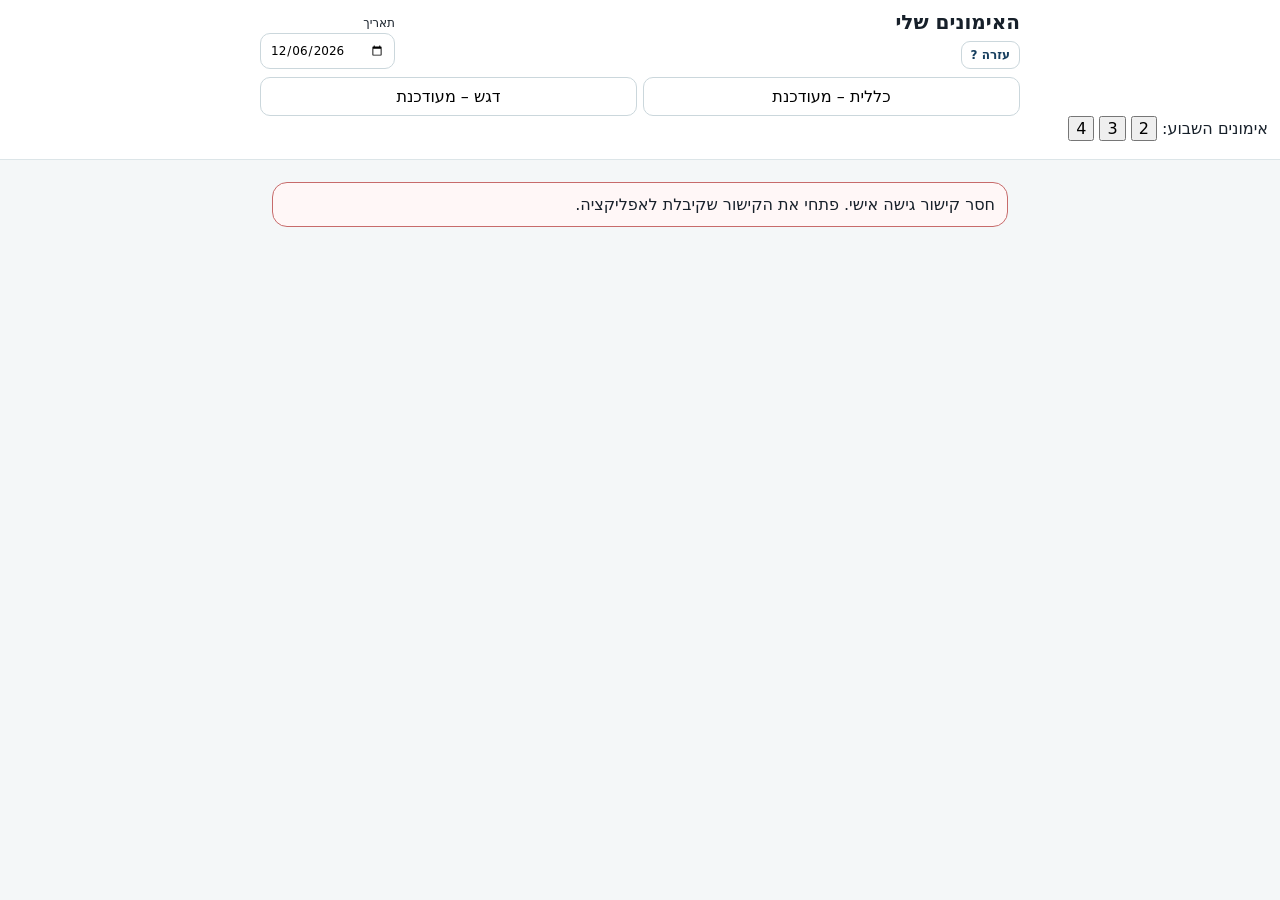
==== index.html @ ee1e2103 "Add weekly mode controls and past-week review modal" ====
<!doctype html>
<html lang="he" dir="rtl">
<head>
<meta charset="utf-8">
<meta name="viewport" content="width=device-width,initial-scale=1,viewport-fit=cover">
<meta name="theme-color" content="#173f5f">
<meta name="referrer" content="no-referrer">
<meta name="application-name" content="האימונים שלי">
<meta name="mobile-web-app-capable" content="yes">
<meta name="apple-mobile-web-app-capable" content="yes">
<meta name="apple-mobile-web-app-status-bar-style" content="default">
<meta name="apple-mobile-web-app-title" content="האימונים שלי">
<title>האימונים שלי</title>
<link rel="manifest" href="./manifest.webmanifest">
<link rel="icon" href="./icon.svg" type="image/svg+xml">
<link rel="apple-touch-icon" href="./icon.svg">
<link rel="stylesheet" href="./styles.css?v=20261023-week1">
</head>
<body>
<header class="top">
  <div class="topline">
    <div>
      <h1>האימונים שלי</h1>
      <div id="who" class="muted"></div>
      <div class="header-actions">
        <button id="helpBtn" class="small utility" type="button">עזרה ?</button>
        <button id="installBtn" class="small utility hidden" type="button">התקנה בנייד</button>
      </div>
    </div>
    <label class="datebox">תאריך<input id="date" type="date"></label>
  </div>
  <div class="programs">
    <button data-program="general_v2">כללית – מעודכנת</button>
    <button data-program="emphasis_v2">דגש – מעודכנת</button>
  </div>
  <div class="week-mode" aria-label="מספר אימונים השבוע">
    <span>אימונים השבוע:</span>
    <button type="button" data-week-mode="2">2</button>
    <button type="button" data-week-mode="3">3</button>
    <button type="button" data-week-mode="4">4</button>
  </div>
  <div id="tabs" class="tabs"></div>
</header>

<main>
  <div id="notice" class="notice">טוענת…</div>
  <section id="weeklySummary" class="weekly-summary hidden" aria-live="polite"></section>
  <div id="draftRecovery" class="draft-recovery hidden" aria-live="polite"></div>
  <div id="list"></div>
  <section id="finish" class="finish hidden">
    <h2>סיום האימון</h2>
    <label>משך האימון בדקות <span class="optional">(אופציונלי)</span><input id="duration" inputmode="numeric" placeholder="למשל 55"></label>
    <label>הערה כללית <span class="optional">(אופציונלי)</span><textarea id="sessionNotes" placeholder="איך הרגיש האימון?"></textarea></label>
    <div id="ownerTools" class="owner hidden"><button id="guestBtn" class="secondary">יצירת קישור למשתמשת נוספת</button></div>
  </section>
</main>

<div id="savebar" class="savebar hidden"><button id="saveBtn" class="primary">שמירת האימון</button><div id="status"></div></div>

<div id="introModal" class="modal hidden" role="dialog" aria-modal="true" aria-labelledby="introTitle">
  <div class="modal-card intro-card">
    <h2 id="introTitle">ברוכה הבאה</h2>
    <p>האפליקציה ותוכניות האימון נבנו במקור עבור אישה בריאה עם ניסיון קודם באימוני כוח, שמתאמנת בערך 3–4 פעמים בשבוע. המטרה המרכזית: כוח, בריאות ותפקוד לטווח ארוך, תוך שמירה ופיתוח של מסת שריר.</p>
    <p>התוכניות מבוססות על עקרונות מחקריים עדכניים של אימוני התנגדות: עבודה על כל קבוצות השרירים, נפח ותדירות סבירים לאורך השבוע, התקדמות הדרגתית, עבודה בדרך כלל קרוב לכשל אך לא עד כשל, והעדפה לתרגילים פשוטים ויציבים.</p>
    <p><strong>האפליקציה נבנתה על ידי נגה ליבי כהן בעזרת GPT</strong>, כחלק מפרויקט אישי לתכנון ולתיעוד אימוני כוח.</p>
    <div class="disclaimer">התוכניות אינן המלצה מקצועית אישית ואינן תחליף לייעוץ מקצועי מוסמך, פיזיותרפי או רפואי. יש להתאים את האימון למצב הבריאותי, לניסיון וליכולת האישית, ולהפסיק תרגיל שגורם לכאב.</div>
    <div class="modal-actions">
      <button id="introInstallBtn" class="secondary" type="button">איך להתקין?</button>
      <button id="introHelpBtn" class="secondary" type="button">הסבר מלא</button>
      <button id="introCloseBtn" class="primary" type="button">הבנתי</button>
    </div>
  </div>
</div>

<div id="helpModal" class="modal hidden" role="dialog" aria-modal="true" aria-labelledby="helpTitle">
  <div class="modal-card help-card">
    <div class="modal-head">
      <h2 id="helpTitle">איך להשתמש באפליקציה?</h2>
      <button id="helpCloseBtn" class="small close-btn" type="button" aria-label="סגירה">✕</button>
    </div>

    <section>
      <h3>מה מטרת האפליקציה?</h3>
      <p>האפליקציה היא יומן אימוני כוח: היא מציגה תוכנית אימון, מאפשרת לתעד מה בוצע, ומציגה את הביצוע הקודם כדי לעזור בהתקדמות הדרגתית.</p>
      <p>היא תוכננה במקור עבור אישה בוגרת, בריאה, עם ניסיון קודם באימוני כוח, שמתאמנת כ־3–4 פעמים בשבוע ומבקשת לשפר כוח, בריאות ותפקוד לטווח ארוך ולשמור או לפתח מסת שריר.</p>
      <p>התוכניות נבנו לפי עקרונות מחקריים עדכניים: כיסוי של כל קבוצות השרירים, פיזור נפח האימון לאורך השבוע, רוב הסטים קרוב לכשל אך לא בהכרח עד כשל, התקדמות הדרגתית, ותרגילים פשוטים ויציבים. סופרסטים משמשים בעיקר כדי לקצר את האימון בלי לפגוע ככל האפשר באיכות הביצוע.</p>
    </section>

    <section>
      <h3>איזו תוכנית לבחור?</h3>
      <p><strong>כללית – מעודכנת:</strong> תוכנית פול־בודי מאוזנת שמטרתה כוח, בריאות וכיסוי של כל קבוצות השרירים.</p>
      <p><strong>דגש – מעודכנת:</strong> אותה תשתית מלאה לכל הגוף, ובסוף האימון תוספת מכוונת ל<strong>טרייספס, בטן/ליבה והתקדמות במתח או במשיכה אנכית</strong>. הדגש קבוע מראש — זו אינה אפשרות לבחור דגש אחר.</p>
      <p>אפשר לבחור בראש המסך אם השבוע כולל <strong>2, 3 או 4 אימונים</strong>. במצב 3 מוצגים A, B ו־C; במצב 4 נוסף D האופציונלי; ובמצב 2 מוצגים 2A ו־2B — שני אימוני Full Body שנבנו במיוחד לשבוע מקוצר.</p>
      <p>הסימון <strong>“אם נשאר זמן”</strong> מציין תרגיל שהוא תוספת ולא חלק מבסיס האימון.</p>
    </section>

    <section>
      <h3>מה למלא בכל תרגיל?</h3>
      <p><strong>משקל / סיוע:</strong> המשקל שבו עבדת, או מידת הסיוע בתרגיל כמו מתח.</p>
      <p><strong>חזרות / זמן:</strong> מה שבוצע בפועל בכל סט.</p>
      <p><strong>RIR:</strong> כמה חזרות טובות לדעתך עוד היית יכולה לבצע לפני כשל. לדוגמה: RIR 2 = הרגשת שהיית יכולה לעשות בערך עוד שתי חזרות. ברוב הסטים היעד הוא בערך 1–3 חזרות “במיכל”.</p>
      <p><strong>הערה:</strong> כל דבר שתרצי לזכור לפעם הבאה.</p>
      <p><strong>✓:</strong> מסמן שהתרגיל בוצע ומאפיר את הכרטיס. אפשר לסמן ✓ גם בלי למלא את שאר הנתונים.</p>
      <p><strong>“בפעם הקודמת”:</strong> מציג את הביצוע הקודם בתרגיל כדי לעזור לבחור עומס או יעד מתאים.</p>
      <p><strong>“כמו הסט הקודם”:</strong> מעתיק לסט הנוכחי את המשקל/הסיוע, מספר החזרות או הזמן ו־RIR מהסט שמעליו; אחר כך אפשר לשנות רק את מה שהשתנה.</p>
    </section>

    <section>
      <h3>שמירה</h3>
      <p>הנתונים שאת מקלידה נשמרים אוטומטית כטיוטה במכשיר, כדי שלא יאבדו אם הדף נטען מחדש או נסגר. בסיום לחצי <strong>“שמירת האימון”</strong> כדי לשמור את האימון בהיסטוריה.</p>
      <p>הקישור שקיבלת הוא קישור אישי לאפליקציה שלך. כדאי לשמור אותו ולא להעביר אותו לאחרות.</p>
    </section>

    <section id="helpInstall">
      <h3>התקנה באנדרואיד</h3>
      <p>מומלץ לפתוח את הקישור ב־Chrome. אם מופיע באפליקציה כפתור <strong>“התקנה בנייד”</strong>, לחצי עליו ואשרי את ההתקנה.</p>
      <p>אם הכפתור אינו מופיע: פתחי ב־Chrome את תפריט ⋮ ובחרי <strong>Install app</strong> או <strong>Add to Home screen</strong> (השם משתנה מעט בין גרסאות). לאחר מכן האפליקציה תופיע במסך הבית כמו אפליקציה רגילה.</p>
    </section>

    <section>
      <h3>חשוב לדעת</h3>
      <div class="disclaimer">האפליקציה נבנתה על ידי נגה ליבי כהן בעזרת GPT לצורך אישי ושיתוף עם חברות. היא אינה שירות מקצועי, רפואי או טיפולי, ותוכניות האימון אינן המלצה מקצועית אישית. מי שיש לה מצב רפואי, כאב, פציעה, מגבלה או חוסר ניסיון באימוני כוח צריכה להתייעץ עם גורם מקצועי מתאים לפני ביצוע התוכנית.</div>
    </section>
  </div>
</div>

<div id="pastWeekModal" class="modal hidden" role="dialog" aria-modal="true" aria-labelledby="pastWeekTitle">
  <div class="modal-card past-week-card">
    <div class="modal-head">
      <h2 id="pastWeekTitle">סקירת השבוע החולף</h2>
      <button id="pastWeekCloseBtn" class="small close-btn" type="button" aria-label="סגירה">✕</button>
    </div>
    <div id="pastWeekContent"></div>
  </div>
</div>

<script src="./access.js?v=20261023-week1" defer></script>
<script src="./pwa.js?v=20261023-week1" defer></script>
<script src="./app.js?v=20261023-week1" defer></script>
</body>
</html>
---- styles.css ----
:root{font-family:system-ui,-apple-system,"Segoe UI",Arial,sans-serif;color:#17202a;background:#f4f7f8;--blue:#173f5f;--line:#dce5e8;--soft:#edf4f7}
*{box-sizing:border-box}body{margin:0;background:#f4f7f8}button,input,textarea{font:inherit}button{cursor:pointer}
.top{position:sticky;top:0;z-index:10;background:#fff;border-bottom:1px solid var(--line);padding:10px 12px}.topline{display:flex;justify-content:space-between;align-items:flex-end;gap:10px;max-width:760px;margin:auto}.top h1{font-size:20px;margin:0}.muted,.optional{color:#6c7f88;font-size:12px}.datebox{font-size:12px}.datebox input{display:block;margin-top:3px}
input,textarea{border:1px solid #cbd7dc;border-radius:10px;background:#fff;padding:9px;width:100%;min-width:0}textarea{min-height:58px;resize:vertical}
.programs,.tabs{max-width:760px;margin:8px auto 0;display:grid;gap:6px}.programs{grid-template-columns:1fr 1fr}.tabs{grid-template-columns:repeat(4,1fr)}.programs button,.tabs button{border:1px solid #cbd7dc;border-radius:10px;background:#fff;padding:9px}.programs button.active,.tabs button.active{background:var(--blue);color:#fff;border-color:var(--blue)}
main{max-width:760px;margin:auto;padding:12px 12px 100px}.notice,.card,.finish{background:#fff;border:1px solid var(--line);border-radius:15px;padding:12px;margin:10px 0}.notice.error{border-color:#c76b6b;background:#fff7f7}.hidden{display:none!important}
.card h3{margin:0;font-size:17px}.head{display:flex;justify-content:space-between;gap:8px}.demo{color:var(--blue);font-weight:700;text-decoration:none;white-space:nowrap}.meta{font-size:12px;color:#536a75;line-height:1.5;margin-top:4px}.previous{background:var(--soft);border-radius:10px;padding:9px;margin:10px 0;font-size:12px;line-height:1.55}.previous strong{display:block;margin-bottom:3px}
.labels,.setrow{display:grid;grid-template-columns:28px 1.05fr .82fr 1.1fr;gap:6px;align-items:center}.labels{font-size:11px;color:#6c7f88;margin-top:8px}.setrow{margin:6px 0}.setrow input{padding:8px 6px}.setnum{font-weight:700;text-align:center}.exercise-note{margin-top:7px}.small{border:1px solid #cbd7dc;background:#fff;border-radius:9px;padding:6px 9px;font-size:12px}
.bonus,.focus-label{font-weight:800;margin:22px 4px 6px}.bonus{color:#825100}.focus-label{color:var(--blue);border-top:1px solid var(--line);padding-top:14px}.finish h2{font-size:17px;margin:0 0 8px}.finish label{display:block;margin-top:10px;font-size:13px}.owner{margin-top:16px;padding-top:12px;border-top:1px solid var(--line)}
.primary,.secondary{border-radius:11px;padding:12px;border:1px solid var(--blue);font-weight:700}.primary{background:var(--blue);color:#fff}.secondary{background:#fff;color:var(--blue)}
.savebar{position:fixed;bottom:0;left:0;right:0;background:rgba(255,255,255,.97);border-top:1px solid var(--line);padding:9px 12px;z-index:20}.savebar .primary{display:block;width:min(736px,100%);margin:auto}.savebar #status{text-align:center;font-size:12px;margin-top:4px}.saved{color:#176b3a}.bad{color:#9b3030}
@media(max-width:480px){.labels,.setrow{grid-template-columns:25px 1fr .78fr 1.05fr}.setrow input{font-size:13px}.card{padding:10px}.topline{align-items:center}}
.draft-recovery{background:#fff8e6;border:1px solid #e3c46b;border-radius:12px;padding:12px;margin:10px 0;font-size:13px;line-height:1.5}.draft-recovery .recovery{display:block;width:100%;text-align:right;margin-top:7px;padding:9px}.savebar #status.pending{color:#825100}

.weekly-summary{background:#fff;border:1px solid var(--line);border-radius:15px;padding:11px 12px;margin:10px 0}
.weekly-title{font-size:14px}.weekly-items{display:flex;flex-wrap:wrap;gap:6px;margin-top:7px}.week-chip{background:var(--soft);border-radius:999px;padding:5px 8px;font-size:12px}
.titlewrap{display:flex;align-items:flex-start;gap:9px;min-width:0}.complete-control{display:flex;align-items:center;justify-content:center;flex:0 0 auto;width:32px;height:32px;border:1px solid #b7c5cb;border-radius:9px;background:#fff;cursor:pointer}.complete-control input{position:absolute;opacity:0;width:1px;height:1px}.complete-control span{font-size:18px;line-height:1;color:#8a9aa1}.complete-control:has(input:checked){background:#dfe5e8;border-color:#7e9098}.complete-control:has(input:checked) span{color:#33444c;font-weight:900}
.exercise.completed{background:#e7ebed;border-color:#bdc7cb}.exercise.completed h3,.exercise.completed .meta,.exercise.completed .previous,.exercise.completed .labels,.exercise.completed .sets,.exercise.completed .exercise-note,.exercise.completed .add,.exercise.completed .demo{opacity:.55}.exercise.completed input,.exercise.completed textarea{background:#eef1f2}.exercise.completed h3{text-decoration:line-through;text-decoration-thickness:1px}.exercise.completed .complete-control{opacity:1}
.optional-badge{font-size:10px;font-weight:700;color:#825100;background:#fff4d8;border-radius:999px;padding:2px 6px;white-space:nowrap}.optional-exercise{border-style:dashed}


.header-actions{display:flex;gap:6px;flex-wrap:wrap;margin-top:7px}.utility{color:var(--blue);font-weight:700}
.modal-open{overflow:hidden}.modal{position:fixed;inset:0;z-index:100;background:rgba(17,32,42,.55);display:flex;align-items:center;justify-content:center;padding:14px}.modal-card{width:min(680px,100%);max-height:92vh;overflow:auto;background:#fff;border-radius:18px;padding:18px;box-shadow:0 12px 38px rgba(0,0,0,.22);line-height:1.55}.modal-card h2{margin:0 0 10px;font-size:21px}.modal-card h3{font-size:16px;margin:20px 0 7px;color:var(--blue)}.modal-card p{margin:8px 0;font-size:14px}.modal-head{display:flex;align-items:center;justify-content:space-between;gap:12px;position:sticky;top:-18px;background:#fff;padding:18px 0 8px;z-index:2;border-bottom:1px solid var(--line)}.modal-head h2{margin:0}.close-btn{font-size:16px;min-width:36px}.modal-actions{display:grid;grid-template-columns:1fr 1fr 1fr;gap:8px;margin-top:16px}.modal-actions button{width:100%}.disclaimer{background:#f6f7f9;border:1px solid var(--line);border-radius:11px;padding:10px 11px;margin-top:12px;font-size:12px;color:#536a75}.help-card section+section{border-top:1px solid var(--line);margin-top:18px;padding-top:2px}.help-card #helpInstall{scroll-margin-top:60px}
@media(max-width:560px){.modal{padding:0;align-items:stretch}.modal-card{max-height:100vh;border-radius:0;padding:16px}.modal-head{top:-16px;padding-top:16px}.modal-actions{grid-template-columns:1fr}.header-actions{margin-top:6px}.programs button{font-size:13px;padding:8px 5px}}
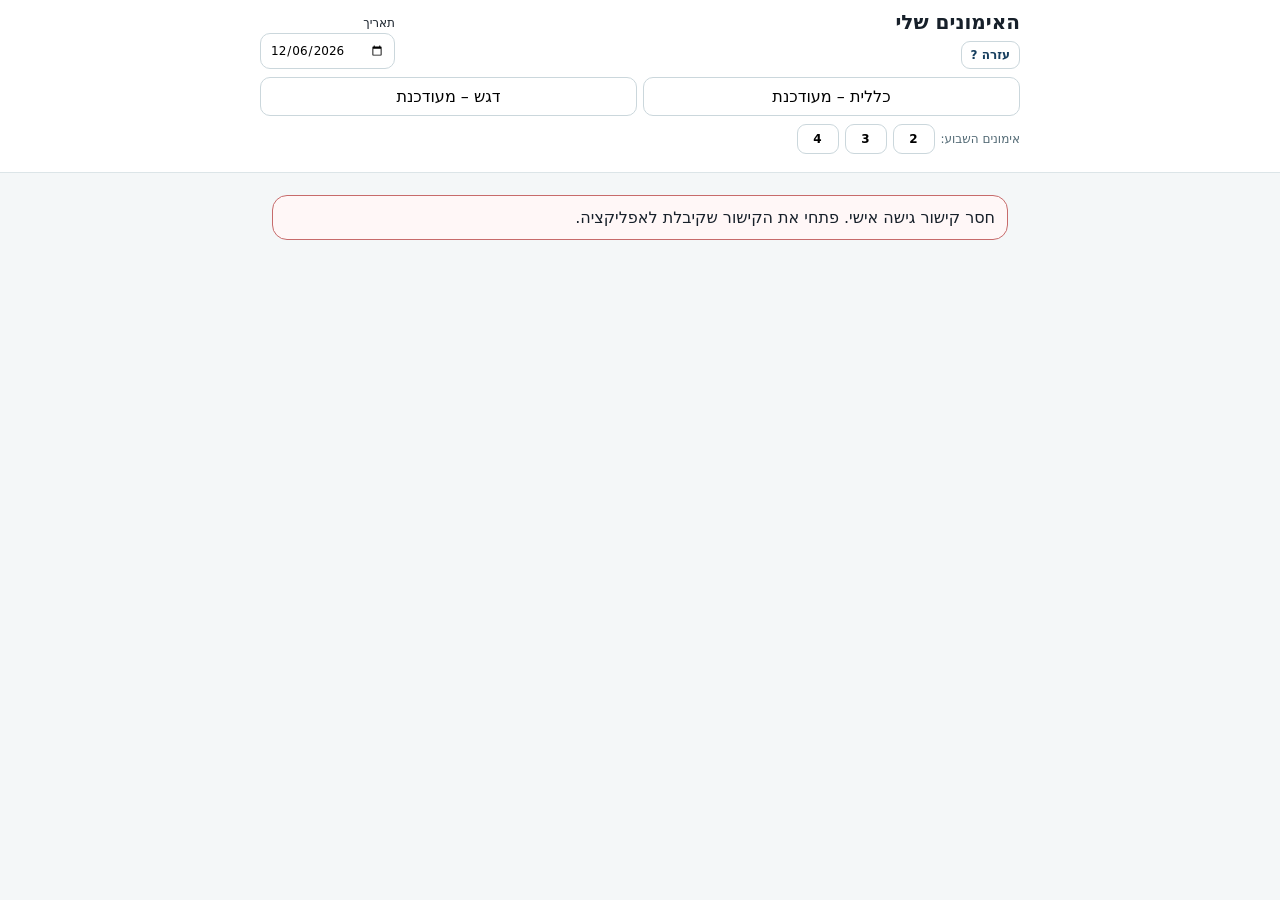
==== commit 7a1e3bbd: "Wire functional extras interface and refresh PWA cache" ====
--- a/index.html
+++ b/index.html
@@ -14,7 +14,7 @@
 <link rel="manifest" href="./manifest.webmanifest">
 <link rel="icon" href="./icon.svg" type="image/svg+xml">
 <link rel="apple-touch-icon" href="./icon.svg">
-<link rel="stylesheet" href="./styles.css?v=20261023-week1">
+<link rel="stylesheet" href="./styles.css?v=20261026-func1">
 </head>
 <body>
 <header class="top">
@@ -47,6 +47,22 @@
   <section id="weeklySummary" class="weekly-summary hidden" aria-live="polite"></section>
   <div id="draftRecovery" class="draft-recovery hidden" aria-live="polite"></div>
   <div id="list"></div>
+  <section id="extrasSection" class="extras-section hidden">
+    <h2>תוספות פונקציונליות — אם נשאר זמן</h2>
+    <p class="muted" id="extraExplain"></p>
+    <div id="extraRecommendations"></div>
+    <div id="extraCards"></div>
+    <button type="button" class="secondary" id="showExtraForm">+ הוספת תרגיל לבחירתי</button>
+    <p id="extraError" class="bad" role="alert"></p>
+    <form id="extraForm" class="hidden">
+      <label>שם התרגיל<input id="extraName" maxlength="70" required placeholder="למשל: הליכת מכרעים"></label>
+      <label>אופן המדידה<select id="extraMetric"><option value="reps">חזרות</option><option value="reps_per_side">חזרות לכל צד</option><option value="seconds">שניות</option><option value="seconds_per_side">שניות לכל צד</option><option value="distance">מרחק במטרים</option></select></label>
+      <label>סטים<select id="extraSetCount"><option value="2">2</option><option value="1">1</option><option value="3">3</option><option value="4">4</option></select></label>
+      <div class="extra-actions"><button class="primary" type="submit">הוספה לאימון</button><button class="small" type="button" id="cancelExtraForm">ביטול</button></div>
+    </form>
+    <p class="muted">אין חובה לבצע תוספות. התרגילים שתבחרי יישמרו כחלק מהאימון, גם אם תפתחי אותו שוב לעריכה.</p>
+  </section>
+  <button id="editSavedWorkout" class="secondary hidden" type="button">עריכת אימון שמור</button>
   <section id="finish" class="finish hidden">
     <h2>סיום האימון</h2>
     <label>משך האימון בדקות <span class="optional">(אופציונלי)</span><input id="duration" inputmode="numeric" placeholder="למשל 55"></label>
@@ -106,7 +122,7 @@
     </section>
 
     <section>
-      <h3>שמירה</h3>
+      <h3>תוספות פונקציונליות ותרגיל חופשי</h3><p>בסוף האימון מופיעות שלוש הצעות לתוספות על סמך התרגילים שתועדו באימונים האחרונים. אפשר לבחור הצעה או להוסיף כל תרגיל אחר באמצעות “הוספת תרגיל לבחירתי”. ההצעות אופציונליות.</p><p>כדי להוסיף תרגילים לאימון שכבר נשמר, בחרי את התאריך והתוכנית המתאימים ולחצי “עריכת האימון השמור”. לאחר העריכה לחצי שוב “שמירת האימון”.</p><h3>שמירה</h3>
       <p>הנתונים שאת מקלידה נשמרים אוטומטית כטיוטה במכשיר, כדי שלא יאבדו אם הדף נטען מחדש או נסגר. בסיום לחצי <strong>“שמירת האימון”</strong> כדי לשמור את האימון בהיסטוריה.</p>
       <p>הקישור שקיבלת הוא קישור אישי לאפליקציה שלך. כדאי לשמור אותו ולא להעביר אותו לאחרות.</p>
     </section>
@@ -136,6 +152,7 @@
 
 <script src="./access.js?v=20261023-week1" defer></script>
 <script src="./pwa.js?v=20261023-week1" defer></script>
-<script src="./app.js?v=20261023-week1" defer></script>
+<script src="./extras.js?v=20261026-func1" defer></script>
+<script src="./app.js?v=20261026-func1" defer></script>
 </body>
 </html>
--- a/styles.css
+++ b/styles.css
@@ -22,3 +22,13 @@
 .header-actions{display:flex;gap:6px;flex-wrap:wrap;margin-top:7px}.utility{color:var(--blue);font-weight:700}
 .modal-open{overflow:hidden}.modal{position:fixed;inset:0;z-index:100;background:rgba(17,32,42,.55);display:flex;align-items:center;justify-content:center;padding:14px}.modal-card{width:min(680px,100%);max-height:92vh;overflow:auto;background:#fff;border-radius:18px;padding:18px;box-shadow:0 12px 38px rgba(0,0,0,.22);line-height:1.55}.modal-card h2{margin:0 0 10px;font-size:21px}.modal-card h3{font-size:16px;margin:20px 0 7px;color:var(--blue)}.modal-card p{margin:8px 0;font-size:14px}.modal-head{display:flex;align-items:center;justify-content:space-between;gap:12px;position:sticky;top:-18px;background:#fff;padding:18px 0 8px;z-index:2;border-bottom:1px solid var(--line)}.modal-head h2{margin:0}.close-btn{font-size:16px;min-width:36px}.modal-actions{display:grid;grid-template-columns:1fr 1fr 1fr;gap:8px;margin-top:16px}.modal-actions button{width:100%}.disclaimer{background:#f6f7f9;border:1px solid var(--line);border-radius:11px;padding:10px 11px;margin-top:12px;font-size:12px;color:#536a75}.help-card section+section{border-top:1px solid var(--line);margin-top:18px;padding-top:2px}.help-card #helpInstall{scroll-margin-top:60px}
 @media(max-width:560px){.modal{padding:0;align-items:stretch}.modal-card{max-height:100vh;border-radius:0;padding:16px}.modal-head{top:-16px;padding-top:16px}.modal-actions{grid-template-columns:1fr}.header-actions{margin-top:6px}.programs button{font-size:13px;padding:8px 5px}}
+
+
+.week-mode{max-width:760px;margin:8px auto 0;display:flex;align-items:center;gap:6px;font-size:12px;color:#536a75}
+.week-mode button{min-width:42px;border:1px solid #cbd7dc;border-radius:9px;background:#fff;padding:7px 10px;font-weight:700}
+.week-mode button.active{background:var(--blue);color:#fff;border-color:var(--blue)}
+.weekly-head{display:flex;align-items:center;justify-content:space-between;gap:8px}.weekly-head .small{white-space:nowrap}
+.copy-prev{border:1px solid #cbd7dc;background:#fff;border-radius:8px;padding:6px 7px;font-size:11px;white-space:nowrap;color:var(--blue);font-weight:700}
+.setrow{grid-template-columns:28px 1.05fr .82fr 1.1fr auto}
+.past-week-count{font-size:18px;font-weight:800;margin:8px 0 12px}.past-week-list{display:grid;gap:8px}.past-week-row{display:flex;align-items:center;justify-content:space-between;gap:12px;background:var(--soft);border-radius:10px;padding:9px 10px;font-size:13px}.past-week-row span{color:#536a75;white-space:nowrap}
+@media(max-width:560px){.weekly-head{align-items:flex-start;flex-direction:column}.weekly-head .small{width:100%}.setrow{grid-template-columns:25px 1fr .78fr 1.05fr}.copy-prev{grid-column:2 / 5;justify-self:start;padding:4px 7px}.past-week-row{align-items:flex-start;flex-direction:column;gap:2px}}
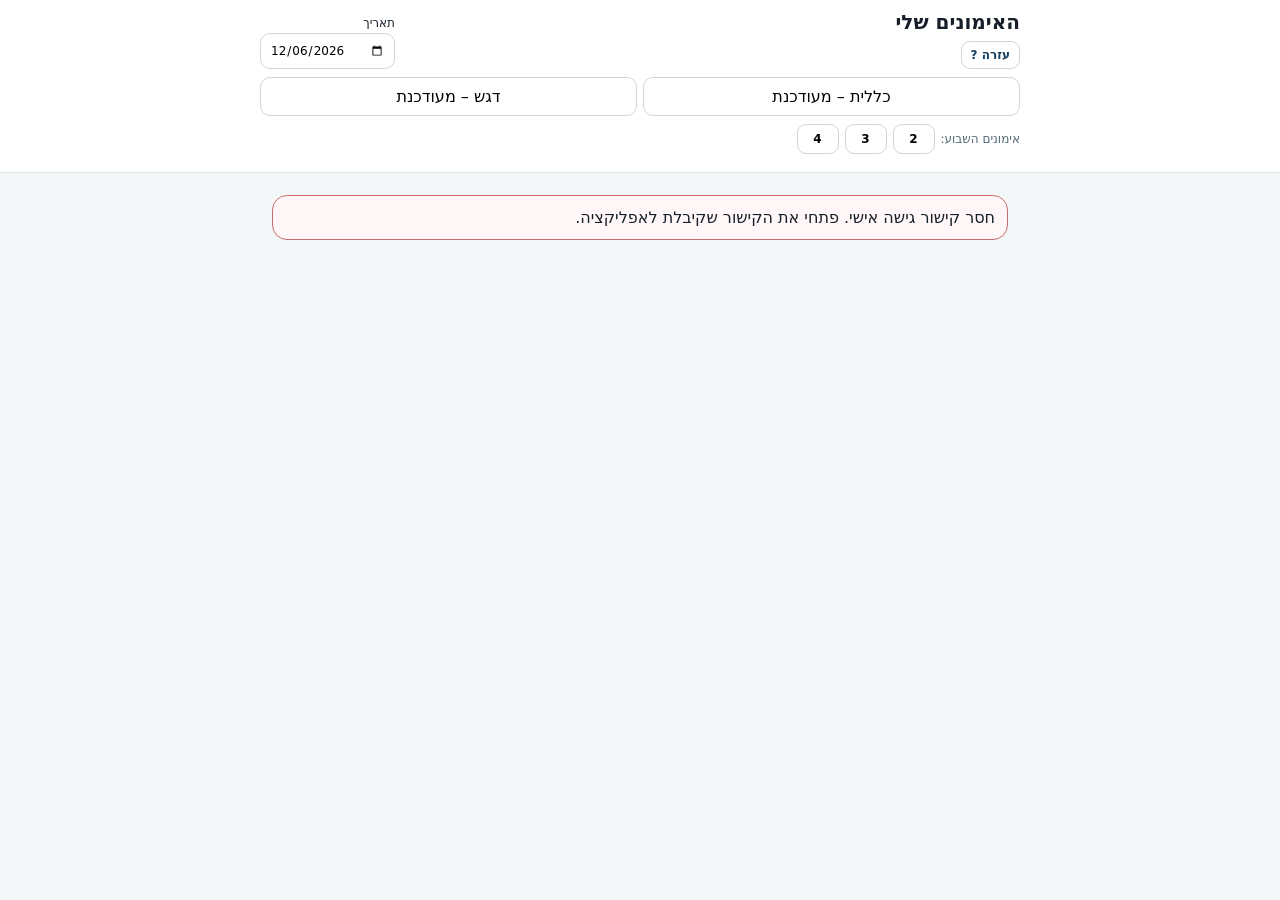
==== commit 7ebcf8d4: "Ensure insights module loads ahead of extras and app" ====
--- a/index.html
+++ b/index.html
@@ -14,7 +14,7 @@
 <link rel="manifest" href="./manifest.webmanifest">
 <link rel="icon" href="./icon.svg" type="image/svg+xml">
 <link rel="apple-touch-icon" href="./icon.svg">
-<link rel="stylesheet" href="./styles.css?v=20261026-func1">
+<link rel="stylesheet" href="./styles.css?v=20261026-insights1">
 </head>
 <body>
 <header class="top">
@@ -122,7 +122,7 @@
     </section>
 
     <section>
-      <h3>תוספות פונקציונליות ותרגיל חופשי</h3><p>בסוף האימון מופיעות שלוש הצעות לתוספות על סמך התרגילים שתועדו באימונים האחרונים. אפשר לבחור הצעה או להוסיף כל תרגיל אחר באמצעות “הוספת תרגיל לבחירתי”. ההצעות אופציונליות.</p><p>כדי להוסיף תרגילים לאימון שכבר נשמר, בחרי את התאריך והתוכנית המתאימים ולחצי “עריכת האימון השמור”. לאחר העריכה לחצי שוב “שמירת האימון”.</p><h3>שמירה</h3>
+      <h3>תוספות פונקציונליות ותרגיל חופשי</h3><p>בסוף האימון מופיעות שלוש הצעות לתוספות על סמך התרגילים שתועדו באימונים האחרונים. אפשר לבחור הצעה או להוסיף כל תרגיל אחר באמצעות “הוספת תרגיל לבחירתי”. ההצעות אופציונליות.</p><p>כדי להוסיף תרגילים לאימון שכבר נשמר, בחרי את התאריך והתוכנית המתאימים ולחצי “עריכת האימון השמור”. לאחר העריכה לחצי שוב “שמירת האימון”.</p><p>לתרגילי ההשלמה מוצג כעת הסבר התקדמות זהיר לפי הנתונים שתועדו, ובסקירה השבועית מוצגות יכולות פונקציונליות שתורגלו בפועל.</p><h3>שמירה</h3>
       <p>הנתונים שאת מקלידה נשמרים אוטומטית כטיוטה במכשיר, כדי שלא יאבדו אם הדף נטען מחדש או נסגר. בסיום לחצי <strong>“שמירת האימון”</strong> כדי לשמור את האימון בהיסטוריה.</p>
       <p>הקישור שקיבלת הוא קישור אישי לאפליקציה שלך. כדאי לשמור אותו ולא להעביר אותו לאחרות.</p>
     </section>
@@ -152,7 +152,8 @@
 
 <script src="./access.js?v=20261023-week1" defer></script>
 <script src="./pwa.js?v=20261023-week1" defer></script>
-<script src="./extras.js?v=20261026-func1" defer></script>
-<script src="./app.js?v=20261026-func1" defer></script>
+<script src="./insights.js?v=20261026-insights1" defer></script>
+<script src="./extras.js?v=20261026-insights1" defer></script>
+<script src="./app.js?v=20261026-insights1" defer></script>
 </body>
 </html>
--- a/styles.css
+++ b/styles.css
@@ -32,3 +32,14 @@
 .setrow{grid-template-columns:28px 1.05fr .82fr 1.1fr auto}
 .past-week-count{font-size:18px;font-weight:800;margin:8px 0 12px}.past-week-list{display:grid;gap:8px}.past-week-row{display:flex;align-items:center;justify-content:space-between;gap:12px;background:var(--soft);border-radius:10px;padding:9px 10px;font-size:13px}.past-week-row span{color:#536a75;white-space:nowrap}
 @media(max-width:560px){.weekly-head{align-items:flex-start;flex-direction:column}.weekly-head .small{width:100%}.setrow{grid-template-columns:25px 1fr .78fr 1.05fr}.copy-prev{grid-column:2 / 5;justify-self:start;padding:4px 7px}.past-week-row{align-items:flex-start;flex-direction:column;gap:2px}}
+
+/* Functional extras: optional recommendations and custom exercises */
+.extras-section{background:#fff;border:1px solid var(--line);border-radius:15px;padding:13px;margin:14px 0}
+.extras-section h2{margin:0 0 8px;font-size:18px;color:var(--blue)}.extras-section .secondary{width:100%;margin:10px 0}
+.recommendation{display:flex;gap:10px;justify-content:space-between;align-items:center;background:var(--soft);border:1px solid var(--line);border-radius:11px;padding:11px;margin:9px 0}
+.rec-label,.rec-detail,.rec-note{font-size:12px;color:#526b78;line-height:1.5;margin-top:3px}.rec-label{font-weight:700;color:var(--blue)}
+.recommendation button{flex:0 0 auto}.extra-added{background:#fbfcff;border-style:dashed}.remove-extra{margin-top:8px;color:#923939}
+#extraForm{border:1px solid var(--line);padding:12px;border-radius:10px;background:#f8fafb}#extraForm label{display:block;font-size:13px;margin-bottom:9px}#extraForm input,#extraForm select{width:100%;display:block;margin-top:4px;border:1px solid #cbd7dc;border-radius:9px;padding:9px;background:#fff}
+.extra-actions{display:flex;gap:8px}#editSavedWorkout{display:block;width:100%;margin:10px 0}#extraError:empty{display:none}
+
+.progress-insight{margin-top:11px;padding:10px;background:#edf4f7;border-radius:10px;font-size:12px;line-height:1.55}.progress-insight strong{display:block;color:#173f5f}.progress-insight p{margin:5px 0}.functional-weekly{border-top:1px solid #dce5e8;margin-top:10px;padding-top:10px}.functional-weekly-title{font-weight:750;font-size:13px;margin-bottom:6px}.functional-tags{display:flex;flex-wrap:wrap;gap:6px}.functional-tag{font-size:12px;border-radius:8px;background:#edf4f7;padding:6px 8px}.functional-footnote{margin:7px 0 0;line-height:1.45}
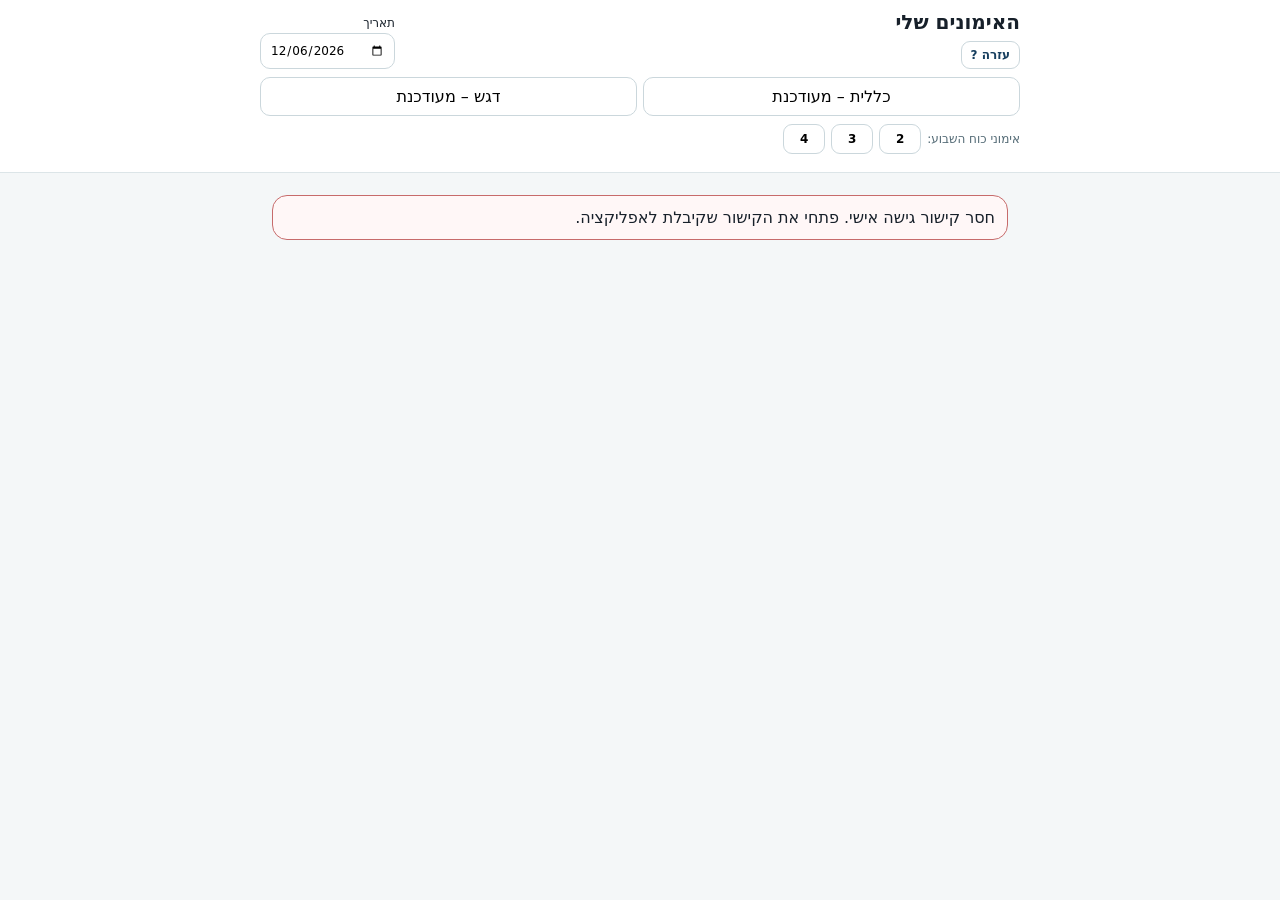
==== commit d354ebaf: "Add running and cardio journal with weekly progress and checkpoints" ====
--- a/index.html
+++ b/index.html
@@ -15,6 +15,7 @@
 <link rel="icon" href="./icon.svg" type="image/svg+xml">
 <link rel="apple-touch-icon" href="./icon.svg">
 <link rel="stylesheet" href="./styles.css?v=20261026-insights1">
+<link rel="stylesheet" href="./cardio.css?v=20261103-cardio1">
 </head>
 <body>
 <header class="top">
@@ -34,7 +35,7 @@
     <button data-program="emphasis_v2">דגש – מעודכנת</button>
   </div>
   <div class="week-mode" aria-label="מספר אימונים השבוע">
-    <span>אימונים השבוע:</span>
+    <span>אימוני כוח השבוע:</span>
     <button type="button" data-week-mode="2">2</button>
     <button type="button" data-week-mode="3">3</button>
     <button type="button" data-week-mode="4">4</button>
@@ -45,6 +46,33 @@
 <main>
   <div id="notice" class="notice">טוענת…</div>
   <section id="weeklySummary" class="weekly-summary hidden" aria-live="polite"></section>
+  <section id="cardioPanel" class="cardio-panel hidden" aria-labelledby="cardioTitle">
+    <div class="cardio-head"><h2 id="cardioTitle">ריצה ואירובי</h2><button id="cardioRefresh" class="small" type="button">רענון</button></div>
+    <div class="cardio-week-nav"><button id="cardioPrevWeek" class="small" type="button" aria-label="השבוע הקודם">הקודם</button><span id="cardioRange"></span><button id="cardioNextWeek" class="small" type="button" aria-label="השבוע הבא">הבא</button></div>
+    <strong id="cardioSummaryText">טוענת את הסיכום…</strong>
+    <progress id="cardioProgress" max="75" value="0" aria-label="התקדמות ליעד האירובי השבועי"></progress>
+    <p id="cardioTotals" class="muted"></p><p id="cardioGoal" class="muted"></p>
+    <details><summary>איך נספרות הדקות?</summary><p class="muted">היעד הוא 75 דקות בעצימות גבוהה או שווה ערך בשבוע. דקה בעצימות גבוהה נספרת כדקה ליעד; שתי דקות מתונות נספרות כדקה. דקות קלות מתועדות, אך אינן נספרות ליעד הזה. בעצימות מתונה אפשר לדבר אך קשה לשיר; בעצימות גבוהה אפשר לומר רק כמה מילים לפני נשימה. הדופק הוא מידע נוסף ואינו קובע אוטומטית את העצימות.</p></details>
+    <div id="cardioCheckpoint" aria-live="polite"></div>
+    <p id="cardioLoadStatus" class="muted" role="status"></p>
+    <details id="cardioEntry"><summary>+ תיעוד ריצה / HIIT</summary>
+      <form id="cardioForm">
+        <h3 id="cardioFormTitle">תיעוד ריצה או אירובי</h3>
+        <div class="cardio-form-grid">
+          <label>תאריך<input id="cardioDate" type="date" required></label>
+          <label>סוג פעילות<select id="cardioType"><option value="run">ריצה</option><option value="hiit_run">HIIT בריצה</option><option value="hiit_rope">HIIT בדילגית</option><option value="walk">הליכה נמרצת</option><option value="other">אירובי אחר</option></select></label>
+          <label><span id="cardioDurationLabel">דקות ריצה בפועל</span><input id="cardioDuration" type="number" inputmode="decimal" min="0.1" max="300" step="0.1" placeholder="למשל 10" required></label>
+          <label>העצימות בפועל<select id="cardioIntensity" required><option value="">בחירת עצימות</option><option value="vigorous">גבוהה — רק כמה מילים ברצף</option><option value="moderate">מתונה — אפשר לנהל שיחה</option><option value="light">קלה — נשימה רגועה</option><option value="mixed">מעורבת / הפוגות</option></select></label>
+        </div>
+        <p id="cardioDurationHint" class="muted"></p>
+        <div id="cardioMixed" class="cardio-mixed hidden"><p class="muted">יש להזין את החלוקה שבוצעה בפועל. התאוששות נחשבת מתונה רק אם הרגישה כך; אין לספור אותה אוטומטית כמאמץ גבוה.</p><div class="cardio-form-grid"><label>דקות בעצימות גבוהה<input id="cardioVigorous" type="number" inputmode="decimal" min="0" max="300" step="0.1" placeholder="למשל 6"></label><label>דקות בעצימות מתונה<input id="cardioModerate" type="number" inputmode="decimal" min="0" max="300" step="0.1" placeholder="אפשר להשאיר ריק"></label></div></div>
+        <details><summary>דופק והערה — לא חובה</summary><div class="cardio-form-grid"><label>דופק ממוצע<input id="cardioAvg" type="number" inputmode="numeric" min="30" max="240" step="1"></label><label>דופק מרבי<input id="cardioMax" type="number" inputmode="numeric" min="30" max="240" step="1"></label></div><label>הערה<input id="cardioNotes" maxlength="1500" placeholder="למשל: ריצה עם הכלבה, הרגשה והתאוששות"></label></details>
+        <div class="cardio-form-actions"><button id="cardioSubmit" class="primary" type="submit">שמירת אירובי</button><button id="cardioCancel" class="secondary" type="button">סגירה / ביטול טיוטה</button></div>
+      </form>
+    </details>
+    <p id="cardioStatus" class="muted cardio-status" role="status" aria-live="polite"></p>
+    <details><summary>האימונים שתועדו השבוע</summary><div id="cardioHistory"></div></details>
+  </section>
   <div id="draftRecovery" class="draft-recovery hidden" aria-live="polite"></div>
   <div id="list"></div>
   <section id="extrasSection" class="extras-section hidden">
@@ -154,6 +182,9 @@
 <script src="./pwa.js?v=20261023-week1" defer></script>
 <script src="./insights.js?v=20261026-insights1" defer></script>
 <script src="./extras.js?v=20261026-insights1" defer></script>
-<script src="./app.js?v=20261026-insights1" defer></script>
+<script src="./cardio-model.js?v=20261103-cardio1" defer></script>
+<script src="./cardio.js?v=20261103-cardio1" defer></script>
+<script src="./app.js?v=20261103-cardio1" defer></script>
 </body>
 </html>
+
--- a/cardio.css
+++ b/cardio.css
@@ -0,0 +1,6 @@
+.cardio-panel{margin:12px 0;padding:14px;border:1px solid #c9dedb;border-radius:15px;background:#fff;color:#17202a;scroll-margin-top:230px}
+.cardio-panel h2{margin:0;font-size:19px}.cardio-panel h3{font-size:16px;margin:12px 0}.cardio-panel p{line-height:1.6;margin:7px 0}.cardio-head{display:flex;justify-content:space-between;gap:10px;align-items:center}.cardio-head .small{white-space:nowrap}.cardio-week-nav{display:flex;align-items:center;gap:8px;margin:12px 0;font-size:12px}.cardio-week-nav span{flex:1;text-align:center}
+.cardio-panel progress{width:100%;height:13px;accent-color:#24796b;margin:8px 0}.cardio-check{border-radius:10px;padding:10px 12px;background:#eef6f4;font-size:13px;margin:10px 0}.cardio-check ul{padding-inline-start:22px;line-height:1.65}.cardio-check li{margin:6px 0}
+.cardio-panel details>summary{cursor:pointer;font-weight:700;padding:10px 0;color:#173f5f}.cardio-panel label{display:block;font-size:13px;line-height:1.5}.cardio-panel input,.cardio-panel select,.cardio-panel textarea{display:block;margin:4px 0 10px;width:100%;font:inherit}.cardio-panel select{padding:9px;border:1px solid #cbd7dc;border-radius:10px;background:white;min-height:42px;color:#17202a}.cardio-form-grid{display:grid;grid-template-columns:1fr 1fr;gap:0 12px}.cardio-mixed{padding:10px;background:#f3f6f7;border-radius:10px;margin:8px 0}.cardio-form-actions{display:flex;gap:8px;margin:12px 0}.cardio-panel .primary,.cardio-panel .secondary{padding:10px 16px;border-radius:10px}.cardio-panel button:disabled{opacity:.55;cursor:default}.cardio-panel input:focus-visible,.cardio-panel select:focus-visible,.cardio-panel button:focus-visible,.cardio-panel summary:focus-visible{outline:3px solid #4eaaa0;outline-offset:2px}
+.cardio-history-row{display:flex;gap:10px;justify-content:space-between;align-items:start;border-top:1px solid #dce5e8;padding:11px 0;font-size:13px;line-height:1.6}.cardio-history-row>div:first-child{min-width:0;overflow-wrap:anywhere}.cardio-row-actions{display:flex;gap:5px;flex-shrink:0}.cardio-status{min-height:20px}
+@media(max-width:400px){.cardio-panel{padding:11px}.cardio-form-grid{gap:0 8px}.cardio-history-row{flex-wrap:wrap}.cardio-row-actions{width:100%}}
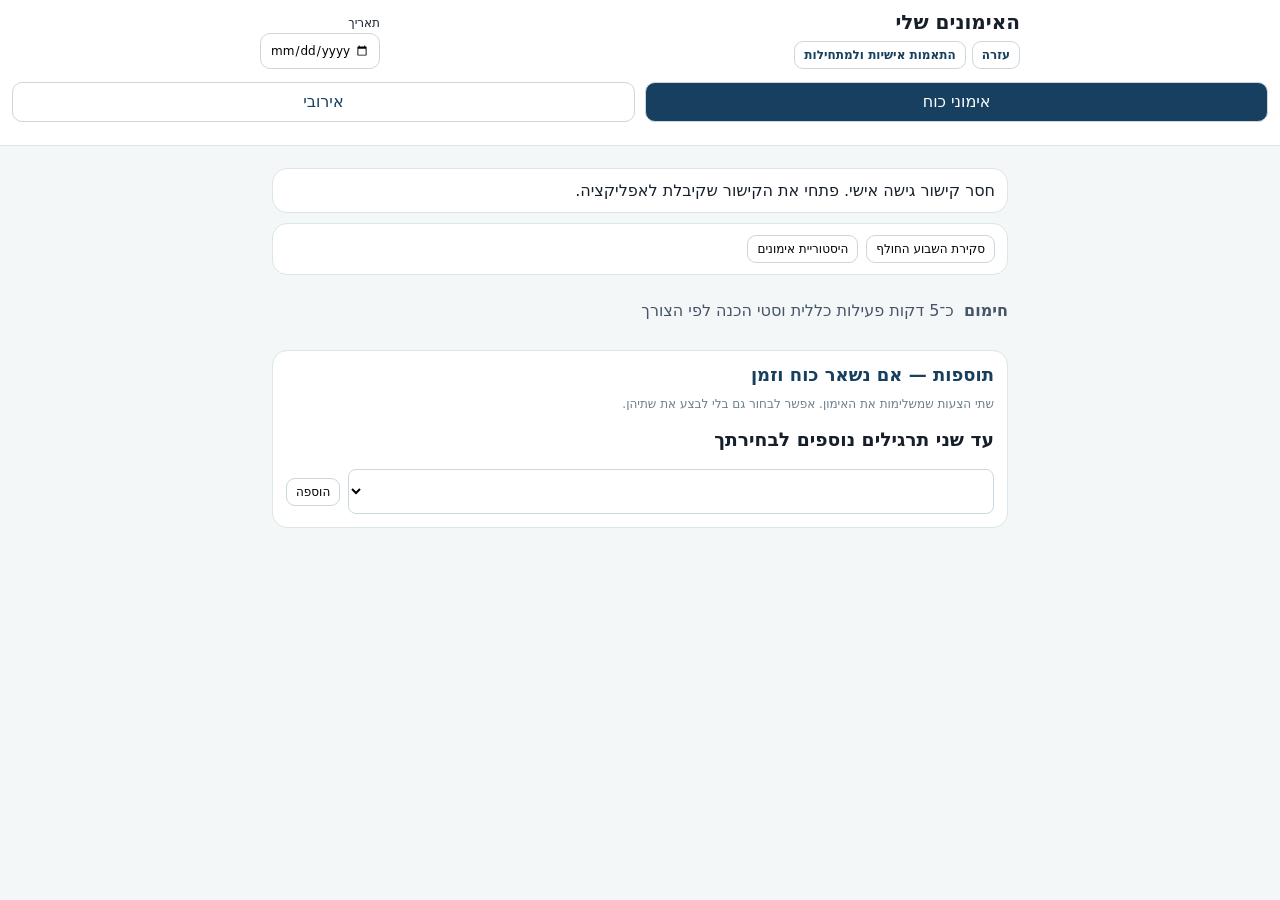
==== commit e7be66eb: "Adopt rolling full-body program and separate cardio tracking Add curated exercise variants, muscle l" ====
--- a/index.html
+++ b/index.html
@@ -14,38 +14,17 @@
 <link rel="manifest" href="./manifest.webmanifest">
 <link rel="icon" href="./icon.svg" type="image/svg+xml">
 <link rel="apple-touch-icon" href="./icon.svg">
-<link rel="stylesheet" href="./styles.css?v=20261026-insights1">
+<link rel="stylesheet" href="./styles.css?v=20261105-rolling1">
 <link rel="stylesheet" href="./cardio.css?v=20261103-cardio1">
 </head>
-<body>
+<body data-view="strength">
 <header class="top">
-  <div class="topline">
-    <div>
-      <h1>האימונים שלי</h1>
-      <div id="who" class="muted"></div>
-      <div class="header-actions">
-        <button id="helpBtn" class="small utility" type="button">עזרה ?</button>
-        <button id="installBtn" class="small utility hidden" type="button">התקנה בנייד</button>
-      </div>
-    </div>
-    <label class="datebox">תאריך<input id="date" type="date"></label>
-  </div>
-  <div class="programs">
-    <button data-program="general_v2">כללית – מעודכנת</button>
-    <button data-program="emphasis_v2">דגש – מעודכנת</button>
-  </div>
-  <div class="week-mode" aria-label="מספר אימונים השבוע">
-    <span>אימוני כוח השבוע:</span>
-    <button type="button" data-week-mode="2">2</button>
-    <button type="button" data-week-mode="3">3</button>
-    <button type="button" data-week-mode="4">4</button>
-  </div>
-  <div id="tabs" class="tabs"></div>
+ <div class="topline"><div><h1>האימונים שלי</h1><div id="who" class="muted"></div><div class="header-actions"><button id="helpBtn" class="small utility" type="button">עזרה</button><button id="adaptationsBtn" class="small utility" type="button">התאמות אישיות ולמתחילות</button><button id="installBtn" class="small utility hidden" type="button">התקנה בנייד</button></div></div><label class="datebox" id="dateBox">תאריך<input id="date" type="date"></label></div>
+ <nav class="screen-nav" aria-label="בחירת מסך"><button id="strengthNav" type="button" class="active">אימוני כוח</button><button id="cardioNav" type="button">אירובי</button></nav>
+ <div id="strengthControls"><p id="sequence" class="sequence"></p><div id="tabs" class="tabs"></div></div>
 </header>
-
-<main>
-  <div id="notice" class="notice">טוענת…</div>
-  <section id="weeklySummary" class="weekly-summary hidden" aria-live="polite"></section>
+<main><div id="notice" class="notice" role="status">טוענת…</div>
+ <div id="cardioScreen" class="hidden"><button id="backFromCardio" type="button" class="small">חזרה לאימון כוח</button>
   <section id="cardioPanel" class="cardio-panel hidden" aria-labelledby="cardioTitle">
     <div class="cardio-head"><h2 id="cardioTitle">ריצה ואירובי</h2><button id="cardioRefresh" class="small" type="button">רענון</button></div>
     <div class="cardio-week-nav"><button id="cardioPrevWeek" class="small" type="button" aria-label="השבוע הקודם">הקודם</button><span id="cardioRange"></span><button id="cardioNextWeek" class="small" type="button" aria-label="השבוע הבא">הבא</button></div>
@@ -73,118 +52,36 @@
     <p id="cardioStatus" class="muted cardio-status" role="status" aria-live="polite"></p>
     <details><summary>האימונים שתועדו השבוע</summary><div id="cardioHistory"></div></details>
   </section>
-  <div id="draftRecovery" class="draft-recovery hidden" aria-live="polite"></div>
+</div>
+ <div id="strengthScreen">
+  <section class="weekly-summary"><span id="weeklyCount"></span><div class="history-actions"><button id="pastWeekBtn" type="button" class="small">סקירת השבוע החולף</button><button id="historyBtn" type="button" class="small">היסטוריית אימונים</button></div></section>
+  <div id="draftRecovery" class="draft-recovery hidden" aria-live="polite"></div><div id="editBanner" class="notice hidden"></div>
+  <div class="warmup"><strong>חימום</strong><span>כ־5 דקות פעילות כללית וסטי הכנה לפי הצורך</span><button id="restoreImpact" type="button" class="small hidden">הוספת הקפיצות בחזרה</button></div>
   <div id="list"></div>
-  <section id="extrasSection" class="extras-section hidden">
-    <h2>תוספות פונקציונליות — אם נשאר זמן</h2>
-    <p class="muted" id="extraExplain"></p>
-    <div id="extraRecommendations"></div>
-    <div id="extraCards"></div>
-    <button type="button" class="secondary" id="showExtraForm">+ הוספת תרגיל לבחירתי</button>
-    <p id="extraError" class="bad" role="alert"></p>
-    <form id="extraForm" class="hidden">
-      <label>שם התרגיל<input id="extraName" maxlength="70" required placeholder="למשל: הליכת מכרעים"></label>
-      <label>אופן המדידה<select id="extraMetric"><option value="reps">חזרות</option><option value="reps_per_side">חזרות לכל צד</option><option value="seconds">שניות</option><option value="seconds_per_side">שניות לכל צד</option><option value="distance">מרחק במטרים</option></select></label>
-      <label>סטים<select id="extraSetCount"><option value="2">2</option><option value="1">1</option><option value="3">3</option><option value="4">4</option></select></label>
-      <div class="extra-actions"><button class="primary" type="submit">הוספה לאימון</button><button class="small" type="button" id="cancelExtraForm">ביטול</button></div>
-    </form>
-    <p class="muted">אין חובה לבצע תוספות. התרגילים שתבחרי יישמרו כחלק מהאימון, גם אם תפתחי אותו שוב לעריכה.</p>
-  </section>
-  <button id="editSavedWorkout" class="secondary hidden" type="button">עריכת אימון שמור</button>
-  <section id="finish" class="finish hidden">
-    <h2>סיום האימון</h2>
-    <label>משך האימון בדקות <span class="optional">(אופציונלי)</span><input id="duration" inputmode="numeric" placeholder="למשל 55"></label>
-    <label>הערה כללית <span class="optional">(אופציונלי)</span><textarea id="sessionNotes" placeholder="איך הרגיש האימון?"></textarea></label>
-    <div id="ownerTools" class="owner hidden"><button id="guestBtn" class="secondary">יצירת קישור למשתמשת נוספת</button></div>
-  </section>
+  <section id="extrasSection" class="extras-section"><h2>תוספות — אם נשאר כוח וזמן</h2><p class="muted">שתי הצעות שמשלימות את האימון. אפשר לבחור גם בלי לבצע את שתיהן.</p><div id="extraRecommendations"></div><h3>עד שני תרגילים נוספים לבחירתך</h3><div class="choice-row"><label class="sr-only" for="extraChoice">בחירת תרגיל נוסף</label><select id="extraChoice"></select><button id="addChoice" type="button" class="small">הוספה</button></div><div id="selectedExtras"></div><div id="extraCards"></div></section>
+  <section id="finish" class="finish hidden"><h2>סיום האימון</h2><label>משך האימון בדקות <span class="optional">(אופציונלי)</span><input id="duration" inputmode="numeric" placeholder="למשל 75"></label><label>הערה כללית <span class="optional">(אופציונלי)</span><textarea id="sessionNotes" placeholder="איך הרגיש האימון?"></textarea></label><div id="ownerTools" class="owner hidden"><button id="guestBtn" class="secondary" type="button">יצירת קישור למשתמשת נוספת</button></div></section>
+ </div>
 </main>
-
-<div id="savebar" class="savebar hidden"><button id="saveBtn" class="primary">שמירת האימון</button><div id="status"></div></div>
-
-<div id="introModal" class="modal hidden" role="dialog" aria-modal="true" aria-labelledby="introTitle">
-  <div class="modal-card intro-card">
-    <h2 id="introTitle">ברוכה הבאה</h2>
-    <p>האפליקציה ותוכניות האימון נבנו במקור עבור אישה בריאה עם ניסיון קודם באימוני כוח, שמתאמנת בערך 3–4 פעמים בשבוע. המטרה המרכזית: כוח, בריאות ותפקוד לטווח ארוך, תוך שמירה ופיתוח של מסת שריר.</p>
-    <p>התוכניות מבוססות על עקרונות מחקריים עדכניים של אימוני התנגדות: עבודה על כל קבוצות השרירים, נפח ותדירות סבירים לאורך השבוע, התקדמות הדרגתית, עבודה בדרך כלל קרוב לכשל אך לא עד כשל, והעדפה לתרגילים פשוטים ויציבים.</p>
-    <p><strong>האפליקציה נבנתה על ידי נגה ליבי כהן בעזרת GPT</strong>, כחלק מפרויקט אישי לתכנון ולתיעוד אימוני כוח.</p>
-    <div class="disclaimer">התוכניות אינן המלצה מקצועית אישית ואינן תחליף לייעוץ מקצועי מוסמך, פיזיותרפי או רפואי. יש להתאים את האימון למצב הבריאותי, לניסיון וליכולת האישית, ולהפסיק תרגיל שגורם לכאב.</div>
-    <div class="modal-actions">
-      <button id="introInstallBtn" class="secondary" type="button">איך להתקין?</button>
-      <button id="introHelpBtn" class="secondary" type="button">הסבר מלא</button>
-      <button id="introCloseBtn" class="primary" type="button">הבנתי</button>
-    </div>
-  </div>
-</div>
-
-<div id="helpModal" class="modal hidden" role="dialog" aria-modal="true" aria-labelledby="helpTitle">
-  <div class="modal-card help-card">
-    <div class="modal-head">
-      <h2 id="helpTitle">איך להשתמש באפליקציה?</h2>
-      <button id="helpCloseBtn" class="small close-btn" type="button" aria-label="סגירה">✕</button>
-    </div>
-
-    <section>
-      <h3>מה מטרת האפליקציה?</h3>
-      <p>האפליקציה היא יומן אימוני כוח: היא מציגה תוכנית אימון, מאפשרת לתעד מה בוצע, ומציגה את הביצוע הקודם כדי לעזור בהתקדמות הדרגתית.</p>
-      <p>היא תוכננה במקור עבור אישה בוגרת, בריאה, עם ניסיון קודם באימוני כוח, שמתאמנת כ־3–4 פעמים בשבוע ומבקשת לשפר כוח, בריאות ותפקוד לטווח ארוך ולשמור או לפתח מסת שריר.</p>
-      <p>התוכניות נבנו לפי עקרונות מחקריים עדכניים: כיסוי של כל קבוצות השרירים, פיזור נפח האימון לאורך השבוע, רוב הסטים קרוב לכשל אך לא בהכרח עד כשל, התקדמות הדרגתית, ותרגילים פשוטים ויציבים. סופרסטים משמשים בעיקר כדי לקצר את האימון בלי לפגוע ככל האפשר באיכות הביצוע.</p>
-    </section>
-
-    <section>
-      <h3>איזו תוכנית לבחור?</h3>
-      <p><strong>כללית – מעודכנת:</strong> תוכנית פול־בודי מאוזנת שמטרתה כוח, בריאות וכיסוי של כל קבוצות השרירים.</p>
-      <p><strong>דגש – מעודכנת:</strong> אותה תשתית מלאה לכל הגוף, ובסוף האימון תוספת מכוונת ל<strong>טרייספס, בטן/ליבה והתקדמות במתח או במשיכה אנכית</strong>. הדגש קבוע מראש — זו אינה אפשרות לבחור דגש אחר.</p>
-      <p>אפשר לבחור בראש המסך אם השבוע כולל <strong>2, 3 או 4 אימונים</strong>. במצב 3 מוצגים A, B ו־C; במצב 4 נוסף D האופציונלי; ובמצב 2 מוצגים 2A ו־2B — שני אימוני Full Body שנבנו במיוחד לשבוע מקוצר.</p>
-      <p>הסימון <strong>“אם נשאר זמן”</strong> מציין תרגיל שהוא תוספת ולא חלק מבסיס האימון.</p>
-    </section>
-
-    <section>
-      <h3>מה למלא בכל תרגיל?</h3>
-      <p><strong>משקל / סיוע:</strong> המשקל שבו עבדת, או מידת הסיוע בתרגיל כמו מתח.</p>
-      <p><strong>חזרות / זמן:</strong> מה שבוצע בפועל בכל סט.</p>
-      <p><strong>RIR:</strong> כמה חזרות טובות לדעתך עוד היית יכולה לבצע לפני כשל. לדוגמה: RIR 2 = הרגשת שהיית יכולה לעשות בערך עוד שתי חזרות. ברוב הסטים היעד הוא בערך 1–3 חזרות “במיכל”.</p>
-      <p><strong>הערה:</strong> כל דבר שתרצי לזכור לפעם הבאה.</p>
-      <p><strong>✓:</strong> מסמן שהתרגיל בוצע ומאפיר את הכרטיס. אפשר לסמן ✓ גם בלי למלא את שאר הנתונים.</p>
-      <p><strong>“בפעם הקודמת”:</strong> מציג את הביצוע הקודם בתרגיל כדי לעזור לבחור עומס או יעד מתאים.</p>
-      <p><strong>“כמו הסט הקודם”:</strong> מעתיק לסט הנוכחי את המשקל/הסיוע, מספר החזרות או הזמן ו־RIR מהסט שמעליו; אחר כך אפשר לשנות רק את מה שהשתנה.</p>
-    </section>
-
-    <section>
-      <h3>תוספות פונקציונליות ותרגיל חופשי</h3><p>בסוף האימון מופיעות שלוש הצעות לתוספות על סמך התרגילים שתועדו באימונים האחרונים. אפשר לבחור הצעה או להוסיף כל תרגיל אחר באמצעות “הוספת תרגיל לבחירתי”. ההצעות אופציונליות.</p><p>כדי להוסיף תרגילים לאימון שכבר נשמר, בחרי את התאריך והתוכנית המתאימים ולחצי “עריכת האימון השמור”. לאחר העריכה לחצי שוב “שמירת האימון”.</p><p>לתרגילי ההשלמה מוצג כעת הסבר התקדמות זהיר לפי הנתונים שתועדו, ובסקירה השבועית מוצגות יכולות פונקציונליות שתורגלו בפועל.</p><h3>שמירה</h3>
-      <p>הנתונים שאת מקלידה נשמרים אוטומטית כטיוטה במכשיר, כדי שלא יאבדו אם הדף נטען מחדש או נסגר. בסיום לחצי <strong>“שמירת האימון”</strong> כדי לשמור את האימון בהיסטוריה.</p>
-      <p>הקישור שקיבלת הוא קישור אישי לאפליקציה שלך. כדאי לשמור אותו ולא להעביר אותו לאחרות.</p>
-    </section>
-
-    <section id="helpInstall">
-      <h3>התקנה באנדרואיד</h3>
-      <p>מומלץ לפתוח את הקישור ב־Chrome. אם מופיע באפליקציה כפתור <strong>“התקנה בנייד”</strong>, לחצי עליו ואשרי את ההתקנה.</p>
-      <p>אם הכפתור אינו מופיע: פתחי ב־Chrome את תפריט ⋮ ובחרי <strong>Install app</strong> או <strong>Add to Home screen</strong> (השם משתנה מעט בין גרסאות). לאחר מכן האפליקציה תופיע במסך הבית כמו אפליקציה רגילה.</p>
-    </section>
-
-    <section>
-      <h3>חשוב לדעת</h3>
-      <div class="disclaimer">האפליקציה נבנתה על ידי נגה ליבי כהן בעזרת GPT לצורך אישי ושיתוף עם חברות. היא אינה שירות מקצועי, רפואי או טיפולי, ותוכניות האימון אינן המלצה מקצועית אישית. מי שיש לה מצב רפואי, כאב, פציעה, מגבלה או חוסר ניסיון באימוני כוח צריכה להתייעץ עם גורם מקצועי מתאים לפני ביצוע התוכנית.</div>
-    </section>
-  </div>
-</div>
-
-<div id="pastWeekModal" class="modal hidden" role="dialog" aria-modal="true" aria-labelledby="pastWeekTitle">
-  <div class="modal-card past-week-card">
-    <div class="modal-head">
-      <h2 id="pastWeekTitle">סקירת השבוע החולף</h2>
-      <button id="pastWeekCloseBtn" class="small close-btn" type="button" aria-label="סגירה">✕</button>
-    </div>
-    <div id="pastWeekContent"></div>
-  </div>
-</div>
-
-<script src="./access.js?v=20261023-week1" defer></script>
-<script src="./pwa.js?v=20261023-week1" defer></script>
-<script src="./insights.js?v=20261026-insights1" defer></script>
-<script src="./extras.js?v=20261026-insights1" defer></script>
-<script src="./cardio-model.js?v=20261103-cardio1" defer></script>
-<script src="./cardio.js?v=20261103-cardio1" defer></script>
-<script src="./app.js?v=20261103-cardio1" defer></script>
-</body>
-</html>
-
+<div id="savebar" class="savebar hidden"><button id="saveBtn" class="primary" type="button">שמירת האימון</button><div id="status" role="status" aria-live="polite"></div></div>
+<div id="pastWeekModal" class="modal hidden" role="dialog" aria-modal="true" aria-labelledby="pastWeekTitle"><div class="modal-card"><div class="modal-head"><h2 id="pastWeekTitle">סקירת האימונים</h2><button class="small" data-close="pastWeekModal" aria-label="סגירה">✕</button></div><div id="pastWeekContent"></div></div></div>
+<div id="introModal" class="modal hidden" role="dialog" aria-modal="true" aria-labelledby="introTitle"><div class="modal-card"><h2 id="introTitle">ברוכה הבאה</h2><p>תוכנית גוף מלא לכוח, בריאות ותפקוד. מתקדמים ברצף A, B, C לפי הימים הפנויים; D הוא אימון נוסף בנפח נמוך יותר.</p><p>אפשרויות התאמה לניסיון וליכולת נמצאות בכפתור ״התאמות אישיות ולמתחילות״.</p><p>האפליקציה נבנתה על ידי נגה ליבי כהן בעזרת GPT.</p><div class="intro-actions"><button id="introInstallBtn" class="secondary">איך להתקין?</button><button id="introHelpBtn" class="secondary">הסבר מלא</button><button id="introCloseBtn" class="primary">הבנתי</button></div></div></div>
+<div id="helpModal" class="modal hidden" role="dialog" aria-modal="true" aria-labelledby="helpTitle"><div class="modal-card"><div class="modal-head"><h2 id="helpTitle">איך להשתמש באפליקציה?</h2><button class="small" data-close="helpModal" aria-label="סגירה">✕</button></div>
+ <h3>הרצף המתגלגל</h3><p>אחרי A מגיע B, אחריו C ואז שוב A, גם אם התחיל שבוע חדש. D הוא אימון גוף מלא בנפח נמוך יותר ואינו מקדם את הרצף. אין צורך לבחור מראש מספר אימונים לשבוע. האימון הבא מחושב מאימונים שנשמרו עם תיעוד ביצוע.</p>
+ <h3>מה לתעד?</h3><p>בכל סט אפשר לרשום משקל או סיוע, חזרות, זמן או מרחק ו־RIR/קושי. RIR הוא מספר החזרות הנוספות שלהערכתך יכולת לבצע; אפשר גם לכתוב תיאור מילולי. בחד־צדדי הטווח הוא לכל צד. סימון ✓ מציין ביצוע גם בלי למלא את כל השדות. הערה אישית, משך והערה כללית הם אופציונליים.</p>
+ <h3>הביצוע האחרון וחלופות</h3><p>מתחת לכל תרגיל מוצג הביצוע האחרון המתועד של אותה חלופה, מכל אימון. נתונים ישנים שלא צוין בהם סוג הציוד מסומנים בנפרד. החלפת חלופה משנה גם את ההדגמה ואת נתוני הייחוס. משקל במשקולות נרשם לכל יד, ובסמית או במוט כמשקל הכולל. במתח עם גומייה אופקית אפשר לרשום את מספר החור מהתחתית.</p>
+ <h3>סופרסטים</h3><p>בכל צמד מופיע תרגיל הרגליים ראשון. מבצעים לסירוגין סט מכל תרגיל. אם לאחד מהם יש סט נוסף, משלימים אותו בנפרד. אפשר לבצע כל תרגיל בנפרד אם הציוד תפוס או אם קשה לשמור על איכות הסטים.</p>
+ <h3>תוספות והתקדמות</h3><p>אחרי הבסיס מוצעות שתי תוספות מתוכננות ואפשר לבחור עד שני תרגילים נוספים. בחירת תרגיל שכבר נמצא באימון מוסיפה אליו סטים באותו כרטיס. הבחירות נשמרות עם האימון. המלצות ההתקדמות נפתחות בלחיצה.</p>
+ <h3>שמירה והיסטוריה</h3><p>טיוטות נשמרות במכשיר בזמן ההזנה, גם במעבר לאירובי. לשמירה בהיסטוריה יש ללחוץ ״שמירת האימון״ ולהמתין לאישור. בסקירה אפשר לפתוח ולערוך גם אימונים מהתוכניות הקודמות. עריכת אימון שמור מעדכנת את אותו אימון.</p>
+ <h3>אירובי</h3><p>כפתור ״אירובי״ פותח את מעקב הריצה והפעילות האירובית. הסיכום, הדקות והצעות ההשלמה נשארים במסך הזה. האירובי נשמר בנפרד מאימון הכוח.</p>
+ <h3 id="helpInstall">התקנה באנדרואיד</h3><p>פתחי את הקישור האישי ב־Chrome ובחרי בתפריט ״התקנת אפליקציה״ או ״הוספה למסך הבית״. אפשר גם להשתמש בכפתור ההתקנה כאן אם הוא זמין. אל תשתפי את קישור הגישה האישי שלך; אפשר ליצור קישור נפרד למשתמשת נוספת.</p>
+</div></div>
+<div id="adaptationsModal" class="modal hidden" role="dialog" aria-modal="true" aria-labelledby="adaptationsTitle"><div class="modal-card"><div class="modal-head"><h2 id="adaptationsTitle">התאמות אישיות ולמתחילות</h2><button class="small" data-close="adaptationsModal" aria-label="סגירה">✕</button></div>
+ <h3>נפח ומאמץ</h3><p>אפשר להתחיל בפחות סטים, אפילו סט אחד לתרגיל לפי היכולת, ולהתקדם בהדרגה. למתחילות מתאים תחילה להשאיר כ־3–4 חזרות ברזרבה. בבסיס התוכנית מכוונים בדרך כלל ל־1–3 חזרות ברזרבה; ב־D להפחתת עומס ל־3–4. אין חובה להגיע לכשל או לבצע תוספות.</p>
+ <h3>מנוחה וסופרסטים</h3><p>בתרגילי הכוח המרכזיים אפשר להתחיל מכ־1.5–3 דקות לפני שחוזרים לאותו תרגיל, ובתוספות ובבטן מכ־60–90 שניות, ולהאריך לפי הצורך. אם הנשימה, האחיזה או היציבות מגבילות את הסט הבא, נחים יותר או מפרידים את הצמד.</p>
+ <h3>קפיצות אחרי החימום</h3><p>התחלה ב־3 סטים של עד 10 קפיצות: אנכי, צידי, אנכי. אפשר להוסיף סט רביעי צידי ולאחריו סט אנכי חמישי, עד 50 קפיצות. כל נחיתה נספרת כאחת. מפחיתים חזרות אם איכות הביצוע יורדת, ונחים 60–120 שניות בין הסטים. מבצעים בשתי רגליים, על משטח יציב וללא משקל נוסף. אפשר לשלב את שני הכיוונים מההתחלה בהתאם ליכולת. ב־D עקב עייפות אפשר להפחית או לדלג. אין צורך בימי אימפקט נוספים.</p>
+ <h3>התקדמות</h3><p>כאשר מגיעים בעקביות לקצה העליון של הטווח בשליטה ובמאמץ המתאים, אפשר להוסיף מעט משקל או להפחית סיוע במתח. בתרגילי זמן ומרחק מתקדמים בתוך הטווח ואז מוסיפים קושי, במקום להאריך ללא גבול. בתרגילים מתאימים אפשר להתכוון לשלב מאמץ מהיר ולחזרה מבוקרת.</p>
+ <h3>משך ותדירות</h3><p>התוכנית גמישה ל־2–4 אימוני כוח לפי היכולת והזמן. אימוני ABC כוללים בסיס רחב גם כאשר הגעת רק פעמיים. D הוא קצר יותר ואינו מספק בדיוק אותו נפח. משך האימון תלוי במנוחות ובתוספות; אין חובה להגיע למספר דקות מסוים.</p>
+ <p class="muted">יש להתאים את האימון למצב הבריאותי וליכולת. כאב או תסמינים חדשים מצריכים עצירה ובירור; התוכנית אינה תחליף להערכה אישית כשזו נדרשת.</p>
+</div></div>
+<script src="./access.js?v=20261023-week1" defer></script><script src="./pwa.js?v=20261023-week1" defer></script><script src="./program.js?v=20261105-rolling1" defer></script><script src="./insights.js?v=20261105-rolling1" defer></script><script src="./cardio-model.js?v=20261103-cardio1" defer></script><script src="./cardio.js?v=20261103-cardio1" defer></script><script src="./app.js?v=20261105-rolling1" defer></script>
+</body></html>
--- a/styles.css
+++ b/styles.css
@@ -43,3 +43,5 @@
 .extra-actions{display:flex;gap:8px}#editSavedWorkout{display:block;width:100%;margin:10px 0}#extraError:empty{display:none}
 
 .progress-insight{margin-top:11px;padding:10px;background:#edf4f7;border-radius:10px;font-size:12px;line-height:1.55}.progress-insight strong{display:block;color:#173f5f}.progress-insight p{margin:5px 0}.functional-weekly{border-top:1px solid #dce5e8;margin-top:10px;padding-top:10px}.functional-weekly-title{font-weight:750;font-size:13px;margin-bottom:6px}.functional-tags{display:flex;flex-wrap:wrap;gap:6px}.functional-tag{font-size:12px;border-radius:8px;background:#edf4f7;padding:6px 8px}.functional-footnote{margin:7px 0 0;line-height:1.45}
+/* Rolling program: compact exercise cards, separate strength/cardio screens. */
+.screen-nav{display:flex;gap:.65rem;margin-top:.8rem}.screen-nav button{flex:1;min-height:40px;padding:8px;border:1px solid #cbd7dc;border-radius:10px;background:#fff;color:#173f5f}.screen-nav .active{background:#173f5f;color:white}.sequence{font-size:.9rem;color:#475569;margin:.8rem 0}.history-actions{display:flex;gap:.5rem;flex-wrap:wrap}.warmup{display:flex;gap:.65rem;flex-wrap:wrap;align-items:center;padding:1rem 0;color:#475569}.muscles{font-size:.88rem;color:#356456;margin:.4rem 0}.block-heading{font-weight:700;padding:1rem .3rem .5rem;display:flex;align-items:center;gap:.6rem}.variant-label{display:flex;align-items:center;gap:.7rem;font-size:.9rem;margin:.5rem 0}.variant-label select{min-width:0;max-width:100%;flex:1;padding:.5rem;border:1px solid #ccd8df;border-radius:.5rem;background:white;font:inherit}.demo-links{display:flex;flex-direction:column;gap:.5rem;flex-shrink:0}.choice-row{display:flex;gap:.5rem;align-items:center}.choice-row select{min-width:0;width:100%;padding:.7rem;border:1px solid #ccd8df;border-radius:.5rem;background:white;font:inherit}.choice-row button{flex-shrink:0}.selected-extra{display:flex;justify-content:space-between;align-items:center;gap:.5rem;padding:.5rem 0}.progress-insight summary{cursor:pointer;color:#173f5f;font-weight:600}.progress-insight p{font-size:.9rem}.setnum small{display:block;font-size:.67rem;font-weight:400}.history-nav{display:flex;gap:.5rem;align-items:center;justify-content:space-between;flex-wrap:wrap}.history-session{border-top:1px solid #dde5eb;padding:1rem 0}.history-session summary{cursor:pointer;font-weight:600}.history-session p{font-size:.9rem}.sr-only{position:absolute;width:1px;height:1px;padding:0;margin:-1px;overflow:hidden;clip:rect(0,0,0,0);white-space:nowrap;border:0}.top .header-actions{flex-wrap:wrap}.tabs{grid-template-columns:repeat(4,minmax(0,1fr))}.exercise .head{align-items:flex-start}.exercise .titlewrap{min-width:0}.exercise h3{overflow-wrap:anywhere}#cardioScreen{padding-bottom:2rem}body[data-view="cardio"]{padding-bottom:1rem}.recommendation .demo{display:inline-block;margin-top:.3rem}button:disabled{opacity:.5;cursor:default}@media(max-width:480px){.topline{gap:.5rem}.datebox{min-width:0;max-width:145px}.header-actions{gap:.35rem}.header-actions button{font-size:.76rem}.exercise .head{gap:.5rem}.exercise h3{font-size:1rem}.demo{font-size:.8rem}.labels,.setrow{grid-template-columns:32px minmax(0,1fr) minmax(0,1fr) minmax(0,1fr)}.weekly-summary{display:block}.history-actions{margin-top:.5rem}.tabs button{padding:.65rem .3rem;font-size:.9rem}}
